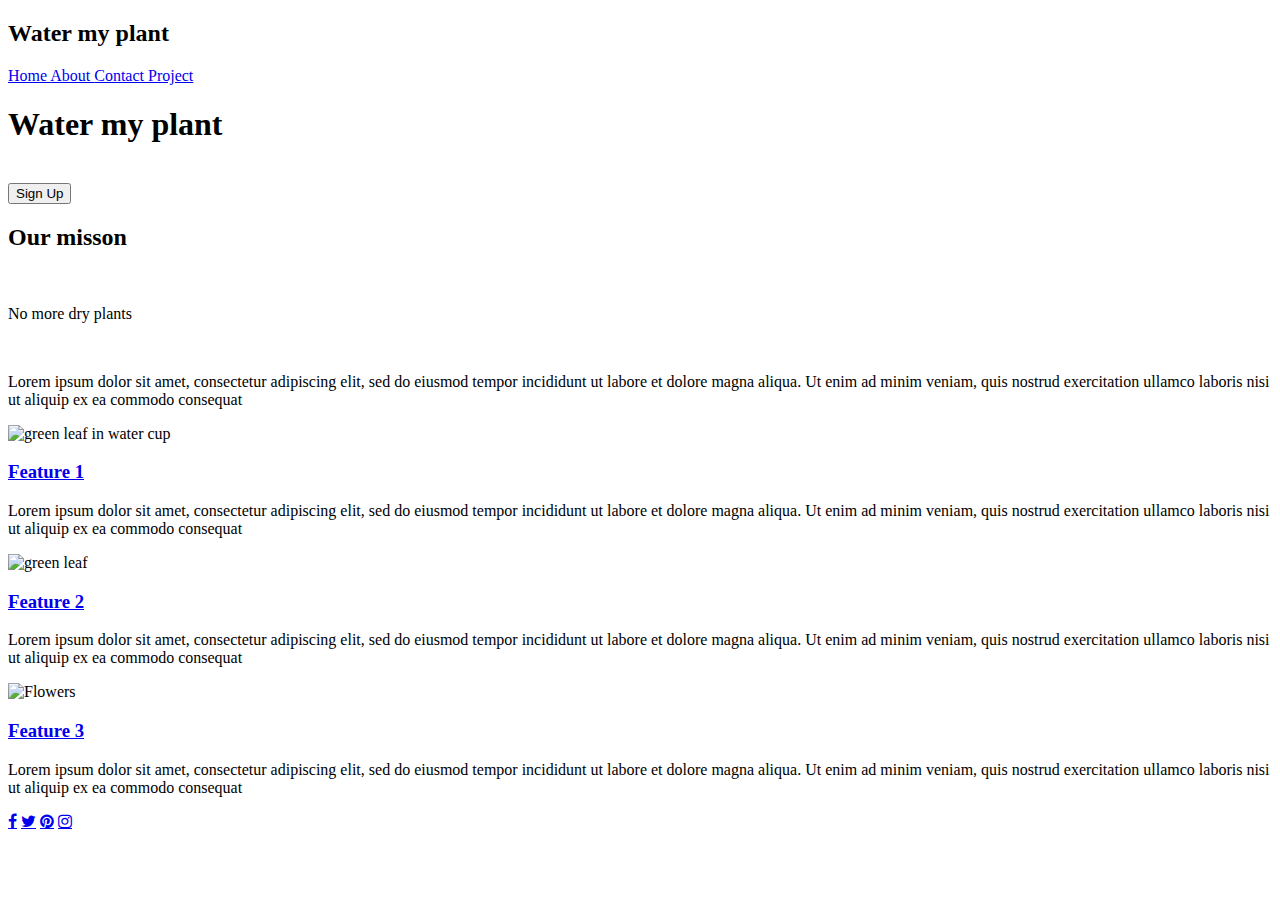
==== index.html @ 4081de0b "finished homepage" ====
<!DOCTYPE html>
<html lang="en">
    
<head>
    <link rel="stylesheet" href="C:\Lambda\WebUI\index.css"/>
    <meta charset="UTF-8">
    <meta name="viewport" content="width=device-width, initial-scale=1.0">
    <link href="https://fonts.googleapis.com/css2?family=Playfair+Display:wght@400;600&display=swap" rel="stylesheet">
    <link href="https://fonts.googleapis.com/css2?family=Open+Sans+Condensed:wght@300&display=swap" rel="stylesheet">
    <link rel="stylesheet" href="https://cdnjs.cloudflare.com/ajax/libs/font-awesome/4.7.0/css/font-awesome.min.css">
    <title>Water my plant</title>
</head>

<body>
    <div class="hero-wrap">
    
        <div class="hero-image">
            <section class="header-content">  
                <div class="nav-bar"> 
                    <div class="title">
                    <h2>Water my plant</h2>
                    </div>
                    <nav class="navigation">
                        <a href="#">Home </a>
                        <a href="#">About </a>
                        <a href="#">Contact </a>
                        <a href="#">Project </a>
                    </nav>
                </div>
            </section>
                <div class="hero-text">
                        <div id="greeting"> 
                            <h1>Water my plant</h1>
                            <p></p><br>
                        </div>      
                        <button> Sign Up </button>    
                </div>     
        </div>
    </div> 

<section>
    <div class="middle-content">
     <h2> Our <span> misson </span> </h2><br>
     <p id="highlight"> No more dry plants </p><br>
    <p>Lorem ipsum dolor sit amet, consectetur adipiscing elit, sed do eiusmod tempor incididunt ut labore et dolore magna aliqua. Ut enim ad minim veniam, quis nostrud exercitation ullamco laboris nisi ut aliquip ex ea commodo consequat</p>
    </div>
</section>


<section> 
    <div class"gallery">
        <div class="row">           
                <div class="row-wrap">
                    <img src="https://images.unsplash.com/photo-1504204267155-aaad8e81290d?ixlib=rb-1.2.1&ixid=eyJhcHBfaWQiOjEyMDd9&auto=format&fit=crop&w=1050&q=80" alt="green leaf in water cup">
                    <h3> <a href="#"> Feature 1 </a></h3>
                    <p>Lorem ipsum dolor sit amet, consectetur adipiscing elit, sed do eiusmod tempor incididunt ut labore et dolore magna aliqua. Ut enim ad minim veniam, quis nostrud exercitation ullamco laboris nisi ut aliquip ex ea commodo consequat</p>
                </div>
                              
                <div class="row-wrap ">
                    <img src="https://images.unsplash.com/photo-1501004318641-b39e6451bec6?ixlib=rb-1.2.1&auto=format&fit=crop&w=500&q=60" alt="green leaf">
                    <h3> <a href="#"> Feature 2 </a> </h3>
                    <P>Lorem ipsum dolor sit amet, consectetur adipiscing elit, sed do eiusmod tempor incididunt ut labore et dolore magna aliqua. Ut enim ad minim veniam, quis nostrud exercitation ullamco laboris nisi ut aliquip ex ea commodo consequat</p>
                </div>

                <div class="row-wrap ">
                    <img src="https://images.unsplash.com/photo-1503278501277-e50457741130?ixlib=rb-1.2.1&auto=format&fit=crop&w=500&q=60" alt="Flowers">
                    <h3><a href="#"> Feature 3</a></h3>
                    <p>Lorem ipsum dolor sit amet, consectetur adipiscing elit, sed do eiusmod tempor incididunt ut labore et dolore magna aliqua. Ut enim ad minim veniam, quis nostrud exercitation ullamco laboris nisi ut aliquip ex ea commodo consequat</p>
                </div>
        </div>
    </div>
</section>


<section>
</section>

<footer>
    <div class="footer-bar">
        <nav id="contact">   
                <a href="#" class="fa fa-facebook"></a>
                <a href="#" class="fa fa-twitter"></a>   
                <a href="#" class="fa fa-pinterest"></a>
                <a href="#" class="fa fa-instagram"></a>
        </nav>
    </div>
</footer>

</body>
</html>
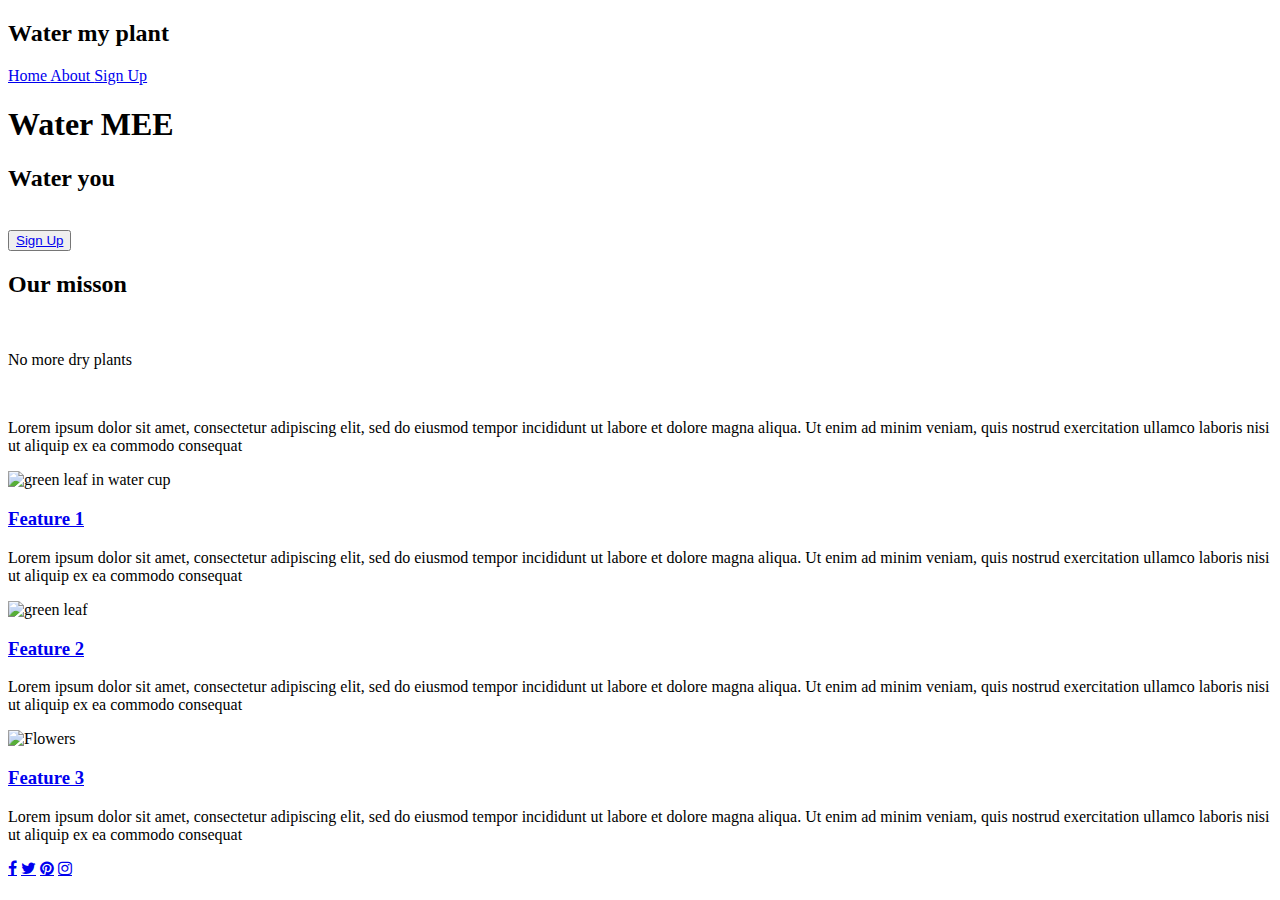
==== commit f323de86: "not finished About-page  mobile responsive design yet" ====
--- a/index.html
+++ b/index.html
@@ -13,7 +13,6 @@
 
 <body>
     <div class="hero-wrap">
-    
         <div class="hero-image">
             <section class="header-content">  
                 <div class="nav-bar"> 
@@ -22,18 +21,18 @@
                     </div>
                     <nav class="navigation">
                         <a href="#">Home </a>
-                        <a href="#">About </a>
-                        <a href="#">Contact </a>
-                        <a href="#">Project </a>
+                        <a href="C:\Lambda\WebUI\About page.html">About </a>
+                        <a href="https://front-end-git-plantlist.wmpjune2020.vercel.app/">Sign Up</a>
                     </nav>
                 </div>
             </section>
                 <div class="hero-text">
                         <div id="greeting"> 
-                            <h1>Water my plant</h1>
+                            <h1>Water MEE</h1>
+                            <h2> Water you </h2>
                             <p></p><br>
                         </div>      
-                        <button> Sign Up </button>    
+                        <button> <a href="https://front-end-git-plantlist.wmpjune2020.vercel.app/"> Sign Up</a> </button>    
                 </div>     
         </div>
     </div> 
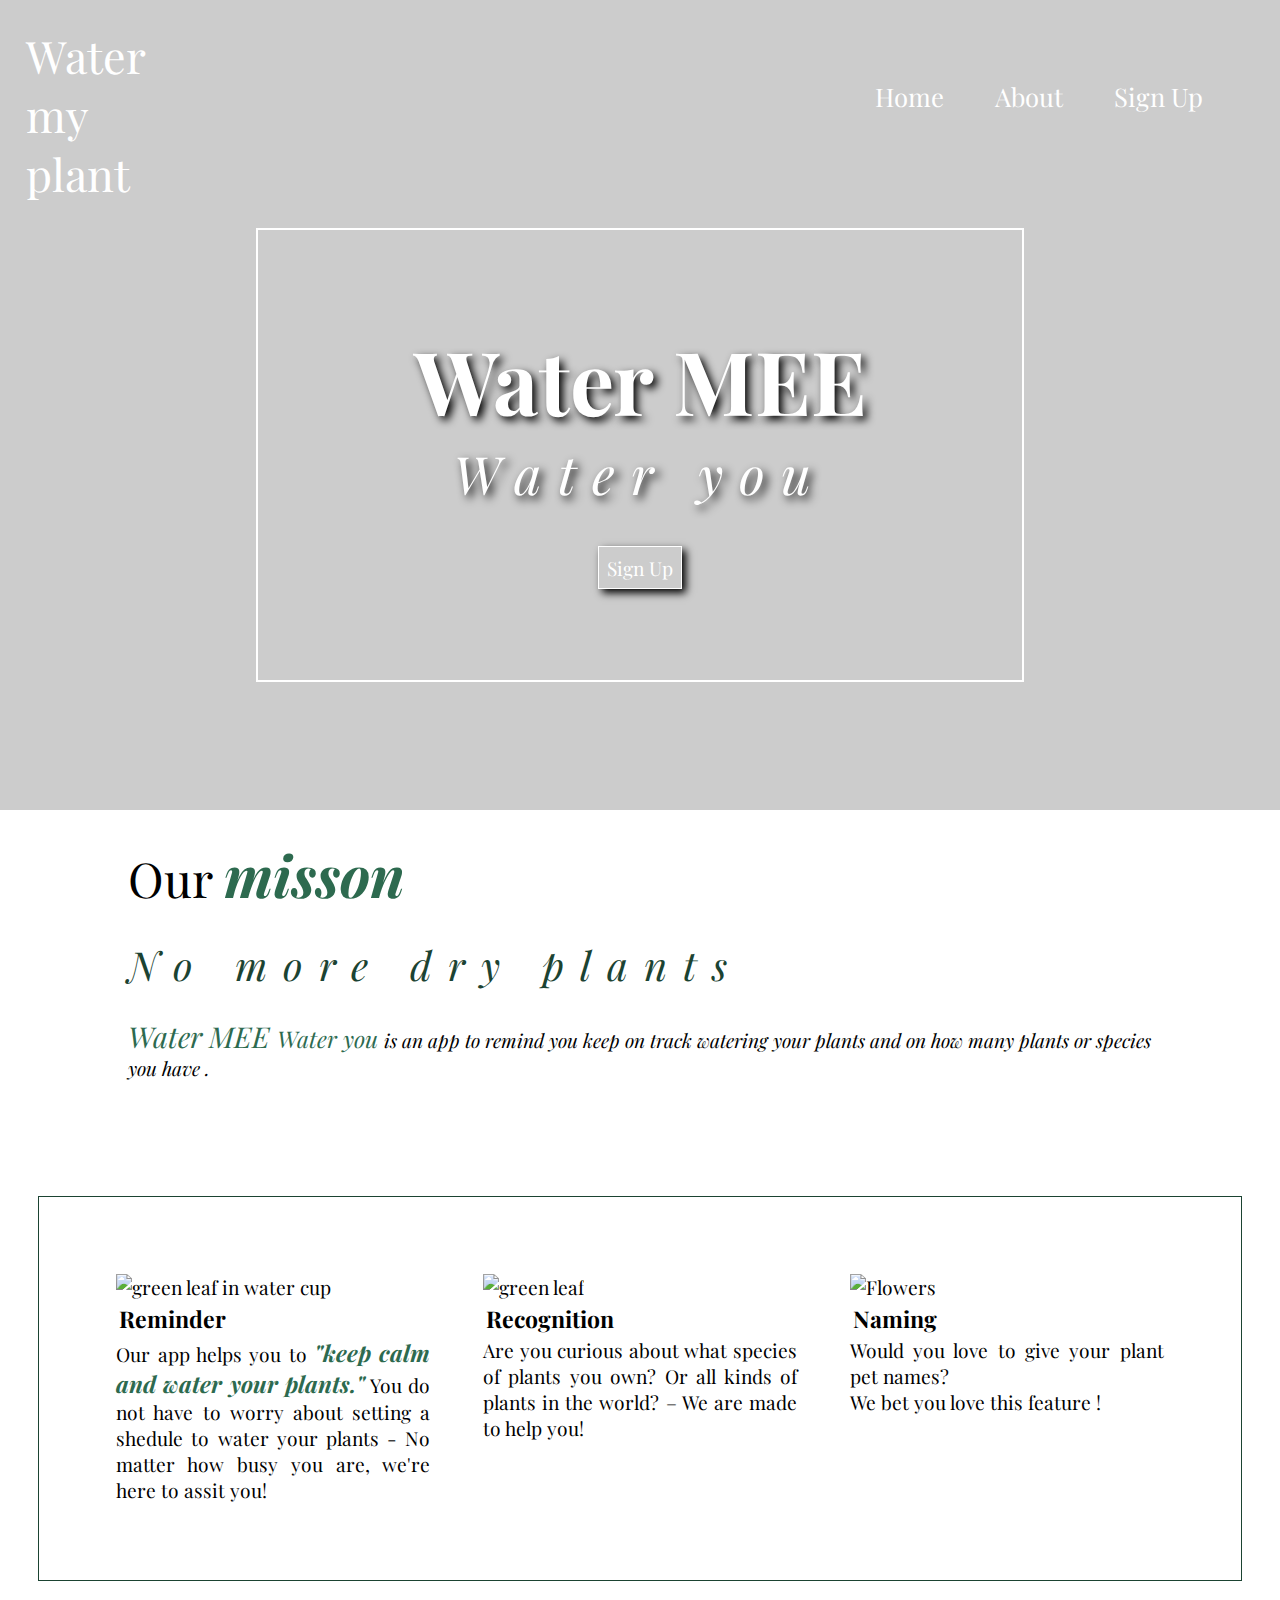
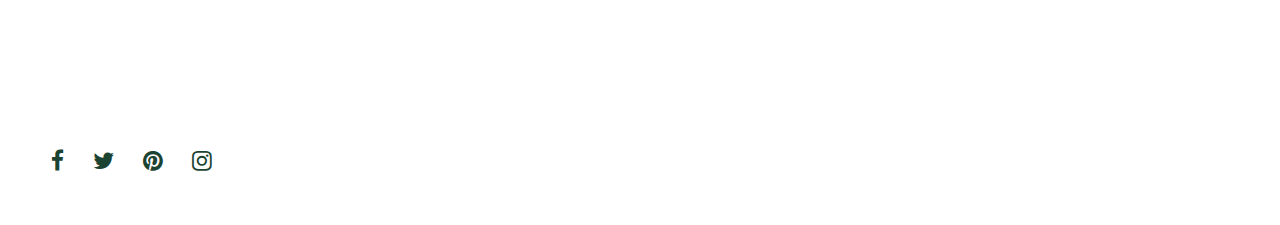
==== commit 0ae94dd4: "Merge 170db6dd47fb5f3b3da16797a7852f26f41b6dd0 into f9d94934231cf107f1ffb93121a6156ca2c2056d" ====
--- a/index.html
+++ b/index.html
@@ -2,7 +2,7 @@
 <html lang="en">
     
 <head>
-    <link rel="stylesheet" href="C:\Lambda\WebUI\index.css"/>
+    <link rel="stylesheet" href = "./index.css">
     <meta charset="UTF-8">
     <meta name="viewport" content="width=device-width, initial-scale=1.0">
     <link href="https://fonts.googleapis.com/css2?family=Playfair+Display:wght@400;600&display=swap" rel="stylesheet">
@@ -20,8 +20,8 @@
                     <h2>Water my plant</h2>
                     </div>
                     <nav class="navigation">
-                        <a href="#">Home </a>
-                        <a href="C:\Lambda\WebUI\About page.html">About </a>
+                        <a href="./index.html">Home </a>
+                        <a href="./aboutPage.html">About </a>
                         <a href="https://front-end-git-plantlist.wmpjune2020.vercel.app/">Sign Up</a>
                     </nav>
                 </div>
@@ -41,7 +41,8 @@
     <div class="middle-content">
      <h2> Our <span> misson </span> </h2><br>
      <p id="highlight"> No more dry plants </p><br>
-    <p>Lorem ipsum dolor sit amet, consectetur adipiscing elit, sed do eiusmod tempor incididunt ut labore et dolore magna aliqua. Ut enim ad minim veniam, quis nostrud exercitation ullamco laboris nisi ut aliquip ex ea commodo consequat</p>
+   
+    <p><span class="style-bolder"> Water MEE </span> <span> Water you </span> is an app to remind you keep on track watering your plants and on how many plants or species you have .</p> <br>
     </div>
 </section>
 
@@ -51,20 +52,20 @@
         <div class="row">           
                 <div class="row-wrap">
                     <img src="https://images.unsplash.com/photo-1504204267155-aaad8e81290d?ixlib=rb-1.2.1&ixid=eyJhcHBfaWQiOjEyMDd9&auto=format&fit=crop&w=1050&q=80" alt="green leaf in water cup">
-                    <h3> <a href="#"> Feature 1 </a></h3>
-                    <p>Lorem ipsum dolor sit amet, consectetur adipiscing elit, sed do eiusmod tempor incididunt ut labore et dolore magna aliqua. Ut enim ad minim veniam, quis nostrud exercitation ullamco laboris nisi ut aliquip ex ea commodo consequat</p>
+                    <h3> <a href="#"> Reminder </a></h3>
+                    <p> Our app helps you to <span>"keep calm and water your plants."</span> You do not have to worry about setting a shedule to water your plants - No matter how busy you are, we're here to assit you!</p>
                 </div>
                               
                 <div class="row-wrap ">
                     <img src="https://images.unsplash.com/photo-1501004318641-b39e6451bec6?ixlib=rb-1.2.1&auto=format&fit=crop&w=500&q=60" alt="green leaf">
-                    <h3> <a href="#"> Feature 2 </a> </h3>
-                    <P>Lorem ipsum dolor sit amet, consectetur adipiscing elit, sed do eiusmod tempor incididunt ut labore et dolore magna aliqua. Ut enim ad minim veniam, quis nostrud exercitation ullamco laboris nisi ut aliquip ex ea commodo consequat</p>
+                    <h3> <a href="#"> Recognition </a> </h3>
+                    <P>  Are you curious about what species of plants you own? Or all kinds of plants in the world? – We are made to help you! </p>
                 </div>
 
                 <div class="row-wrap ">
                     <img src="https://images.unsplash.com/photo-1503278501277-e50457741130?ixlib=rb-1.2.1&auto=format&fit=crop&w=500&q=60" alt="Flowers">
-                    <h3><a href="#"> Feature 3</a></h3>
-                    <p>Lorem ipsum dolor sit amet, consectetur adipiscing elit, sed do eiusmod tempor incididunt ut labore et dolore magna aliqua. Ut enim ad minim veniam, quis nostrud exercitation ullamco laboris nisi ut aliquip ex ea commodo consequat</p>
+                    <h3><a href="#"> Naming </a></h3>
+                    <p> Would you love to give your plant pet names?  <br> <p> We bet you love this feature ! </p>
                 </div>
         </div>
     </div>
--- a/index.css
+++ b/index.css
@@ -0,0 +1,881 @@
+/* Add CSS styling here */
+
+html, body, div, span, applet, object, iframe,  
+h1, h2, h3, h4, h5, h6, p, blockquote, pre,  
+a, abbr, acronym, address, big, cite, code,  
+del, dfn, em, img, ins, kbd, q, s, samp,  
+small, strike, strong, sub, sup, tt, var,  
+b, u, i, center,  
+dl, dt, dd, ol, ul, li,  
+fieldset, form, label, legend,  
+table, caption, tbody, tfoot, thead, tr, th, td,  
+article, aside, canvas, details, embed,  
+figure, figcaption, footer, header, hgroup,  
+menu, nav, output, ruby, section, summary,  
+time, mark, audio, video {  
+margin: 0;  
+padding: 0; 
+font-size: 62.5%;  
+font: inherit;  
+vertical-align: baseline;  
+}
+
+body{
+    font-size: 1.2rem;
+    font-family: 'Playfair Display', serif; 
+    display: flex;
+    flex-direction: column;
+    height: 100vh;
+}
+
+.header-content{
+    font-size: 1.5rem;
+}
+
+ .hero-image{
+    background-image: linear-gradient(rgba(0, 0, 0, 0.2), rgba(0, 0, 0, 0.2)),url("https://images.unsplash.com/photo-1551970634-747846a548cb?ixlib=rb-1.2.1&ixid=eyJhcHBfaWQiOjEyMDd9&auto=format&fit=crop&w=1050&q=80") ;
+    background-position: center;
+    background-repeat: no-repeat;
+    background-size: cover;
+    display: flex;
+    flex-direction: column;
+ }
+
+section .header-content{
+    display: flex;
+    flex-wrap: wrap;
+    width: 100%;
+    justify-content: space-between;
+
+}
+
+.nav-bar{
+       display: flex;
+       justify-content: space-between;  
+       align-items: center;
+       margin: 2% 2%;
+}
+   
+  
+.title {
+       display: flex;
+       width: 10%;
+       font-size: 2.8rem;
+       justify-content: center;
+       align-self: center;
+       color: white;
+   }
+
+.hero-text {
+    display: flex;
+    flex-direction: column;
+    justify-content: center;
+    align-items: center;
+    color: white;
+    margin-left: 20%;
+    margin-right : 20% ;
+    margin-bottom: 10%;
+    height: 50vh;
+    border: 2px white solid;
+}
+
+.navigation{
+    width: 35%;
+    display: flex;
+    justify-content: space-evenly;
+    align-items: center;
+    margin-bottom: 3%;
+}
+
+.navigation a{
+    color:white;
+    font-size: 1.6rem;
+    text-decoration: none; 
+}
+
+.navigation a:hover{
+        transform: scale(1.3);
+}
+
+#greeting{
+    display: flex;
+    flex-direction: column;
+    justify-content: center;
+    align-items: center;
+    font-size: 1.8rem ;
+}
+
+#greeting h1{
+    font-size: 5.5rem;
+    font-weight: bolder;
+    text-shadow: 4px 4px  8px #000000;
+}
+#greeting h2{
+    font-size: 3.3rem;
+    font-style: italic;
+    letter-spacing: 1rem;
+    text-shadow: 4px 4px  10px #000000;
+}
+
+
+button {
+    background: none;
+    color: white;
+    border: 1px solid white;
+    padding: 1%;
+    font-size: 1.2rem;
+    font-family: 'Playfair Display', serif;
+    box-shadow: 4px 4px  8px #000000;
+}
+
+button a{
+    text-decoration: none;
+    color: white;
+}
+
+button:hover{
+    transform: scale(1.3);
+}
+
+footer div{
+    display: flex;
+    align-items: center;
+    padding: 4%;
+    margin-top: 4%;
+}
+
+div .footer-bar{
+    display: flex;
+    align-items: center;  
+    justify-content: space-around;
+    text-decoration: none; 
+    margin-top: 15%;
+
+}
+
+nav #contact{
+    padding: 3%;
+    display: flex;
+    justify-content: space-between; 
+}
+
+
+#contact a{
+    justify-content: space-between;
+    text-decoration: none;
+    color: #1B4332;
+    letter-spacing: 1.5rem;
+    font-size: larger;
+}
+
+#contact a:hover{
+    transform: scale(1.3);
+}
+
+/* GALLERY */
+.middle-content{
+    width: 80%;
+    margin: 1% auto;
+    padding: 1%;
+    font-style: italic;
+    font-weight: lighter;
+}
+
+.middle-content h2{
+    font-size: 3rem;
+    font-weight: bolder;
+    font-style: normal;
+}
+
+span {
+    color: #2D6A4F;
+    font-weight: bolder;
+    font-size: larger;
+    font-style: italic;
+}
+
+#highlight{
+    color: #1B4332;
+    font-size: 2.5rem;
+    letter-spacing: 1rem;
+    font-weight: bolder;
+}
+
+
+.gallery{
+    display: flex;
+   
+}
+
+.row{
+    margin: 5% 3%;
+    padding: 6% ;
+    display: flex;
+    flex-wrap: wrap;  
+    justify-content: space-between;
+    border: 1.5px solid #1B4332;
+}
+
+.row-wrap{   
+    align-items: center;
+    justify-content: center;
+    width: 30%;
+    text-align: justify;
+}
+
+.row-wrap h3{
+    font-weight: bolder;
+    font-size: larger;
+    margin: 1%;
+    text-decoration: none;
+}
+
+.row-wrap h3 a{
+    text-decoration: none;
+    color: black;
+}
+
+
+img{
+    height: 45vh;
+    width: 95%;
+}
+
+@media(max-width: 800px){
+    section .header-content{
+        display: flex;
+        flex-direction: column;
+    }
+
+    .nav-bar{
+        display: flex;
+        flex-direction: column;
+        justify-content: center;
+        align-items: center;  
+        margin: 11% ;
+    }
+    
+   .title{
+       width: 100%;
+   }
+   .title {
+    display: flex;
+    width: 100%;
+    font-size: 3.5rem;
+    justify-content: center;
+    align-self: center;
+    color: white;
+}
+    .navigation{
+        display: flex;
+        flex-direction: column;
+        justify-content: center;
+        align-items: center;
+        margin-right: 7%;
+        margin-top: 5%;
+    }
+
+   .navigation a{
+       width: 60%;
+       font-family: 'Open Sans Condensed', sans-serif;
+      font-size: larger;
+       color: white;
+       padding: 3%;
+   }
+
+   .hero-wrap{
+       display: flex;
+       justify-content: center;
+       align-items: center;
+   }
+   .hero-image{
+       height: 60vh;
+       display: flex;
+       flex-direction: column;
+       width: 100%;
+   }
+
+   .hero-text{
+       display: none;
+   }
+
+   div .text-wrap{
+       font-size: 1.4rem; 
+       display: flex;     
+   }
+
+   div #greeting{
+       width: 90%;      
+   }
+
+   #greeting h1{
+       width: 105%;
+       font-size: 3rem;
+       margin: 0 auto;
+   }
+
+   .middle-content{
+       width: 80%;
+       padding: 2%;
+       margin: 0% auto;
+   }
+
+   .gallery{
+       display: flex;
+       flex-direction: column;
+   }
+
+   .gallery{
+       display: flex;
+       flex-wrap: wrap;  
+   }
+   
+   .row{
+       display: flex;
+       flex-wrap: wrap;
+       flex-direction: column;
+       margin: 2% auto;
+       padding: 2%;
+       align-items: center;
+       justify-content: center;
+   }
+   
+   .row-wrap{   
+       width: 80%;
+       margin: 6%;
+       padding: 5%;
+   }
+   
+   .row-wrap h3{
+       font-weight: bolder;
+       font-size: larger;
+       margin: 2%;
+       text-decoration: none;
+   }
+
+   div .row-wrap{
+       box-shadow: 3px 3px 7px 2px rgb(84, 88, 88) ;
+   }
+
+   .row-wrap h3 a{
+       text-decoration: none;
+       color: black;
+   }
+
+   .row-wrap p{
+       font-size: 1.1rem;
+       color: black;
+   }
+
+   .row-wrap h3 a:hover{
+       font-size: larger;
+       font-weight: bolder;
+       color:#1B4332; 
+   }
+
+   footer div{
+       display: flex;
+       align-items: center;
+       justify-content: center;
+       padding: 2%;
+       margin: 2%;
+       border: 1px solid black;
+   }
+   
+   div .footer-bar{
+       display: flex;
+       align-items: center;
+   }
+
+   nav{
+   width: 70%;
+   margin-top: 4%;
+   margin-bottom: 1%;
+   justify-content: space-between;
+   align-items: center;
+   text-align: center;
+   }
+
+}
+
+@media(max-width: 500px) {
+     section .header-content{
+         display: flex;
+         flex-direction: column;
+     }
+ 
+     .nav-bar{
+         display: flex;
+         flex-direction: column;
+         justify-content: center;
+         align-items: center;  
+         margin: 11% ;
+     }
+     
+    .title{
+        width: 100%;
+    }
+    .title {
+        display: flex;
+        width: 100%;
+        font-size: 3rem;
+        justify-content: center;
+        align-self: center;
+        color: white;
+    }
+     .navigation{
+         display: flex;
+         flex-direction: column;
+         justify-content: center;
+         align-items: center;
+         margin-top: 5%;
+         width: 90%;
+     }
+
+    .navigation a{
+        width: 60%;
+        font-family: 'Open Sans Condensed', sans-serif;
+       font-size: larger;
+        color: white;
+        padding: 3%;
+    }
+
+    .hero-wrap{
+        display: flex;
+        justify-content: center;
+        align-items: center;
+    }
+    .hero-image{
+        height: 60vh;
+        display: flex;
+        flex-direction: column;
+        width: 100%;
+    }
+
+    .hero-text{
+        display: none;
+    }
+
+    div .text-wrap{
+        font-size: 1.4rem; 
+        display: flex;     
+    }
+
+    div #greeting{
+        width: 90%;      
+    }
+
+    #greeting h1{
+        width: 105%;
+        font-size: 3rem;
+        margin: 0 auto;
+    }
+
+    .middle-content{
+        width: 80%;
+        padding: 2%;
+        margin: 5% auto;
+    }
+
+    .gallery{
+        display: flex;
+        flex-direction: column;
+    }
+
+    .gallery{
+        display: flex;
+        flex-wrap: wrap;  
+    }
+    
+    .row{
+        display: flex;
+        flex-wrap: wrap;
+        flex-direction: column;
+        margin: 2% auto;
+        padding: 2%;
+        align-items: center;
+        justify-content: center;
+    }
+    
+    .row-wrap{   
+        width: 80%;
+        margin: 6%;
+        padding: 5%;
+    }
+    
+    .row-wrap h3{
+        font-weight: bolder;
+        font-size: larger;
+        margin: 2%;
+        text-decoration: none;
+    }
+
+    div .row-wrap{
+        box-shadow: 3px 3px 7px 2px rgb(84, 88, 88) ;
+    }
+
+    .row-wrap h3 a{
+        text-decoration: none;
+        color: black;
+    }
+
+    .row-wrap p{
+        font-size: 1.1rem;
+        color: black;
+    }
+
+    .row-wrap h3 a:hover{
+        font-size: larger;
+        font-weight: bolder;
+        color:#1B4332; 
+    }
+
+    footer div{
+        display: flex;
+        align-items: center;
+        justify-content: center;
+        padding: 2%;
+        margin: 2%;
+        border: 1px solid black;
+    }
+    
+    div .footer-bar{
+        display: flex;
+        align-items: center;
+    }
+
+    nav{
+    width: 70%;
+    margin-top: 4%;
+    margin-bottom: 1%;
+    justify-content: space-between;
+    align-items: center;
+    text-align: center;
+    }
+
+} 
+
+
+/*--- ABOUT PAGE STYLE--- */ 
+
+.hero-image-about{
+    box-shadow: 3px 3px 7px 5px #183004 ;
+    background-image: url("https://images.unsplash.com/photo-1464263866732-138a1da44860?ixlib=rb-1.2.1&auto=format&fit=crop&w=1052&q=80");
+    padding: 2%;
+    margin: 2%;
+    background-size: cover;
+    background-repeat: no-repeat;
+    display: flex;  
+ }
+
+ section .header-content-about{
+    display: flex;
+    flex-wrap: wrap;
+    color: white;
+}
+
+.header-content-about{
+    display:flex;
+    justify-content:space-between;
+    flex-wrap:wrap;
+    width: 80%;
+    height: auto;
+}
+
+
+.navigation-about a{
+    text-decoration: none;
+    color: white;
+    font-size: 1.6rem;
+}
+
+.navigation-about a:hover{
+    transform: scale(1.2);
+}
+
+div .nav-menu{
+    justify-content: space-evenly;
+    padding: 3%;
+    width: 40%;
+    text-shadow: 4px 4px 10px #000000;
+ } 
+
+ .navigation-about{
+    display: flex;
+    justify-content: space-between;
+    margin-top: 5%;
+}
+
+.nav-bar-about{   
+    margin: 8% auto;
+    padding: 7%;
+    border: 1px solid white;
+    width: 50%;
+}
+
+.title-about{
+    display: flex;
+    flex-direction: column;
+    justify-content: space-between;
+    font-size: 1.4rem;
+    text-align: justify;
+    text-shadow: 4px 4px 10px #000000;
+}
+
+
+.title-about h1{
+    font-size: 3.5rem;
+    font-weight: bolder;
+    letter-spacing: 0.8rem;
+}
+
+.title-about h2{
+    font-size: 3rem;
+}
+
+.title-about h3{
+    font-size: 2.5rem;
+    letter-spacing: 0.4rem;
+    color: white;
+}
+.title-about span{
+    color: white;
+    text-shadow: 1px 1px 2px  white;
+}
+.gallery-about{
+    display: flex;
+    width: 70%;
+}
+
+
+.span-about {
+    color: white;
+    font-weight: bolder;
+    font-size: larger;
+    font-style: italic;
+} 
+.style-bolder{
+    font-size: 1.8rem;
+    font-weight: bolder;
+}
+/*---GALERRY ABOUT PAGE--*/
+.middle-content-about{
+    font-size: 2.8rem;
+    width: 80%;
+    text-align: center;
+    margin-top: 5%;
+    margin-left: auto;
+    margin-right: auto;
+    font-weight: bolder;
+    line-height: 5rem;
+    border-width: 3px;
+    border-style: solid;
+    border-image: linear-gradient(to bottom,  black,  rgba(0, 0, 0, 0)) 1 100%;
+    color: #1B4332;
+}
+
+.middle-content-about h2{
+    font-size: 3rem;
+    font-weight: bolder;
+    font-style: normal;
+    letter-spacing: 0.5rem;
+    text-transform: uppercase;
+    
+}
+
+#highlight-about{
+    font-style: oblique;
+    letter-spacing: 0.3rem;
+    color: #2d6a4f;
+}
+/* span {
+    color: #2D6A4F;
+    font-weight: bolder;
+    font-size: larger;
+    font-style: italic;
+} */
+
+.gallery-about{
+    margin-top:5%;
+    display: flex;
+    width: 100%;
+}
+
+div .row-a{
+    width: 100%;
+
+}
+
+.row-a{
+    display: flex;
+    flex-wrap: wrap;
+    align-items: center;
+    justify-content: center;
+    width: 90%;
+}
+
+.row-wrap-a{   
+    width: 23%;
+}
+
+.row-wrap-a h3{
+    font-weight: bolder;
+    font-size: larger;
+    padding: 1%;
+    text-decoration: none;
+}
+.row-wrap-a p{
+    padding: 1%;
+}
+.row-wrap-a h3 a{
+    text-decoration: none;
+    color:black;
+}
+
+.row-wrap-a img{
+    filter:grayscale(90%);
+}
+
+
+div .row-wrap-a{  
+    margin: 1%;
+    box-shadow: 3px 3px 7px 2px #183004 ;
+    border-radius: 15px;
+}
+
+.row-wrap-a{
+    display: flex;
+    justify-content: center;
+    display: flex;
+    flex-direction: column;
+    padding: 1.5%;  
+    color: black;
+    text-align: justify;
+}
+
+.sign-up{
+    letter-spacing: 0.6rem;
+    font-weight: bolder;
+    font-size: larger;
+}
+
+@media(max-width: 500px) {
+
+    section .header-content-about{
+        display: flex;
+        flex-wrap: wrap;
+        flex-direction: column;
+        width: 100%;
+    }
+  
+    .hero-image-about{
+        display: flex;
+        flex-direction: column-reverse;
+        flex-wrap: wrap;
+    }
+    .sign-up{
+        letter-spacing: 0.4rem;
+
+    }
+    div .nav-menu{
+        width: 90%;
+        /* margin: 2% auto;     */
+        display: flex;
+        margin-bottom: 2%;
+    }
+    .nav-menu{
+        align-items: center;
+    }
+    
+    .nav-bar-about{
+        width: 85%;
+       padding: 5%;
+       margin-bottom: 10%;
+    }
+
+    .title-about h1 {
+        font-size: 3.2rem;
+    }
+
+   .middle-content-about{
+       width: 80%;
+       padding: 1%;
+       margin: 3% auto;
+       padding: 2%;
+   }
+
+   .middle-content-about h2{
+    font-size: 2rem;
+   }
+   
+   .middle-content-about  p{
+    font-size: 1.8rem;
+   }
+  
+   .gallery-about{
+       margin-top: 1%;
+       display: flex;
+       flex-direction: column;
+   }
+
+   
+   .row-a{
+       display: flex;
+       flex-wrap: wrap;
+       flex-direction: column;
+       margin: 2% auto;
+       padding: 2%;
+       align-items: center;
+       justify-content: center;
+   }
+   
+   .row-wrap-a{   
+       width: 60%;
+       margin: 4%;
+       padding: 2%;
+   }
+   
+   .row-wrap-a h3{
+       font-weight: bolder;
+       font-size: larger;
+       margin: 2%;
+       text-decoration: none;
+   }
+
+   div .row-wrap-a{
+       box-shadow: 3px 3px 7px 2px rgb(84, 88, 88) ;
+   }
+
+   .row-wrap-a h3 a{
+       text-decoration: none;
+       color: black;
+   }
+
+   .row-wrap-a p{
+       font-size: 1.1rem;
+       color: black;
+   }
+
+   footer div{
+       display: flex;
+       align-items: center;
+       justify-content: center;
+       padding: 2%;
+       margin: 2%;
+       border: 1px solid black;
+   }
+   
+   div .footer-bar{
+       display: flex;
+       align-items: center;
+   }
+
+   nav{
+   width: 80%;
+    margin: 2% auto;
+   justify-content: center;
+   align-items: center;
+   text-align: center;
+   }
+
+} 
